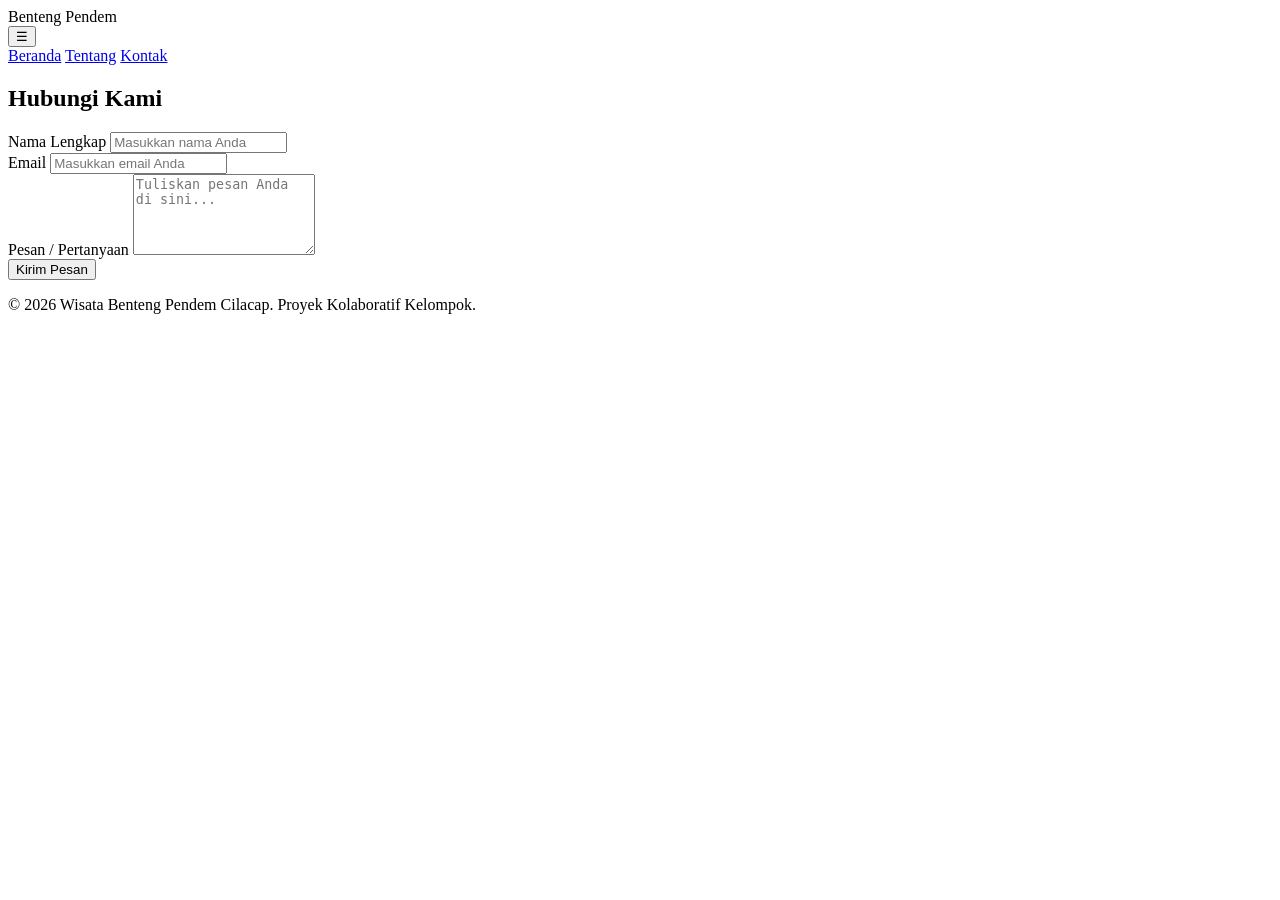
==== kontak.html @ 52fe5d6f "menambah fitur kontak" ====
<!DOCTYPE html>
<html lang="id">
<head>
  <meta charset="UTF-8">
  <meta name="viewport" content="width=device-width, initial-scale=1.0">
  <title>Wisata Benteng Pendem Cilacap - Kontak</title>
  <link rel="stylesheet" href="css/style.css">
</head>
<body>

  <!-- Navbar -->
  <header class="navbar">
    <div class="logo">Benteng Pendem</div>
    <button class="nav-toggle" id="navToggle" aria-label="Toggle navigation">
      ☰
    </button>
    <nav class="nav-links" id="navLinks">
      <a href="index.html">Beranda</a>
      <a href="tentang.html">Tentang</a>
      <a href="kontak.html" class="active">Kontak</a>
    </nav>
  </header>

  <main class="container">
    <section class="section">
      <h2 class="section-title">Hubungi Kami</h2>
      <div class="contact-wrapper">
        <form id="contactForm" class="contact-form">
          <div class="form-group">
            <label for="nama">Nama Lengkap</label>
            <input type="text" id="nama" name="nama" placeholder="Masukkan nama Anda" required>
          </div>
          <div class="form-group">
            <label for="email">Email</label>
            <input type="email" id="email" name="email" placeholder="Masukkan email Anda" required>
          </div>
          <div class="form-group">
            <label for="pesan">Pesan / Pertanyaan</label>
            <textarea id="pesan" name="pesan" rows="5" placeholder="Tuliskan pesan Anda di sini..." required></textarea>
          </div>
          <button type="submit" class="btn-primary">Kirim Pesan</button>
        </form>
        <div id="formNotification" class="notification hidden"></div>
      </div>
    </section>
  </main>

  <!-- Footer -->
  <footer class="footer">
    <p>&copy; 2026 Wisata Benteng Pendem Cilacap. Proyek Kolaboratif Kelompok.</p>
  </footer>

  <script src="js/script.js"></script>
</body>
</html>
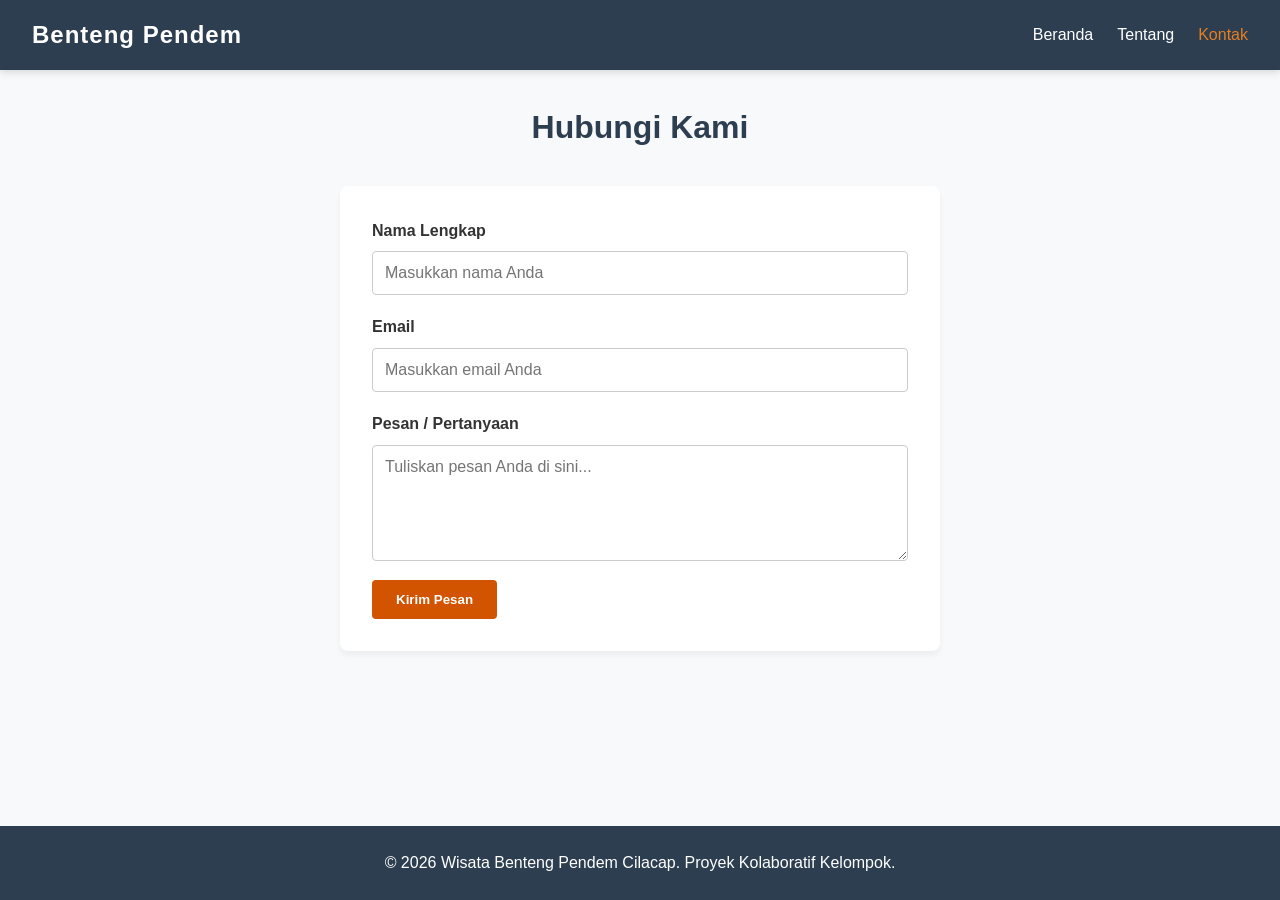
==== commit 02438958: "ubah style css dan js" ====
--- a/kontak.html
+++ b/kontak.html
@@ -4,7 +4,7 @@
   <meta charset="UTF-8">
   <meta name="viewport" content="width=device-width, initial-scale=1.0">
   <title>Wisata Benteng Pendem Cilacap - Kontak</title>
-  <link rel="stylesheet" href="css/style.css">
+  <link rel="stylesheet" href="style.css">
 </head>
 <body>
 
@@ -50,6 +50,6 @@
     <p>&copy; 2026 Wisata Benteng Pendem Cilacap. Proyek Kolaboratif Kelompok.</p>
   </footer>
 
-  <script src="js/script.js"></script>
+  <script src="script.js"></script>
 </body>
 </html>
--- a/style.css
+++ b/style.css
@@ -0,0 +1,236 @@
+/* Reset & Variabel */
+* {
+  margin: 0;
+  padding: 0;
+  box-sizing: border-box;
+  font-family: 'Segoe UI', Tahoma, Geneva, Verdana, sans-serif;
+}
+
+:root {
+  --primary-color: #2c3e50;
+  --secondary-color: #d35400;
+  --accent-color: #e67e22;
+  --bg-light: #f8f9fa;
+  --text-dark: #333333;
+  --white: #ffffff;
+}
+
+body {
+  background-color: var(--bg-light);
+  color: var(--text-dark);
+  line-height: 1.6;
+  display: flex;
+  flex-direction: column;
+  min-height: 100vh;
+}
+
+/* Navbar */
+.navbar {
+  background-color: var(--primary-color);
+  color: var(--white);
+  padding: 1rem 2rem;
+  display: flex;
+  justify-content: space-between;
+  align-items: center;
+  position: sticky;
+  top: 0;
+  z-index: 1000;
+  box-shadow: 0 2px 8px rgba(0,0,0,0.15);
+}
+
+.logo {
+  font-size: 1.5rem;
+  font-weight: bold;
+  letter-spacing: 1px;
+}
+
+.nav-links {
+  display: flex;
+  gap: 1.5rem;
+}
+
+.nav-links a {
+  color: var(--white);
+  text-decoration: none;
+  font-weight: 500;
+  transition: color 0.3s;
+}
+
+.nav-links a:hover,
+.nav-links a.active {
+  color: var(--accent-color);
+}
+
+.nav-toggle {
+  display: none;
+  background: none;
+  border: none;
+  color: var(--white);
+  font-size: 1.8rem;
+  cursor: pointer;
+}
+
+/* Hero Section */
+.hero {
+  background: linear-gradient(rgba(0,0,0,0.6), rgba(0,0,0,0.6)), #555;
+  background-size: cover;
+  background-position: center;
+  color: var(--white);
+  text-align: center;
+  padding: 6rem 1rem;
+}
+
+.hero-content h1 {
+  font-size: 2.5rem;
+  margin-bottom: 1rem;
+}
+
+.hero-content p {
+  font-size: 1.2rem;
+  margin-bottom: 2rem;
+}
+
+/* Buttons */
+.btn-primary {
+  display: inline-block;
+  background-color: var(--secondary-color);
+  color: var(--white);
+  padding: 0.75rem 1.5rem;
+  border: none;
+  border-radius: 4px;
+  text-decoration: none;
+  font-weight: bold;
+  cursor: pointer;
+  transition: background-color 0.3s;
+}
+
+.btn-primary:hover {
+  background-color: var(--accent-color);
+}
+
+/* Layout Container */
+.container {
+  width: 90%;
+  max-width: 1100px;
+  margin: 2rem auto;
+  flex: 1;
+}
+
+.section-title {
+  text-align: center;
+  margin-bottom: 2rem;
+  font-size: 2rem;
+  color: var(--primary-color);
+}
+
+/* Card Grid */
+.cards-grid {
+  display: grid;
+  grid-template-columns: repeat(auto-fit, minmax(280px, 1fr));
+  gap: 2rem;
+}
+
+.card {
+  background-color: var(--white);
+  padding: 2rem;
+  border-radius: 8px;
+  box-shadow: 0 4px 6px rgba(0,0,0,0.05);
+  text-align: center;
+  transition: transform 0.3s;
+}
+
+.card:hover {
+  transform: translateY(-5px);
+}
+
+.card-icon, .gallery-placeholder {
+  font-size: 3rem;
+  margin-bottom: 1rem;
+}
+
+.info-list {
+  margin-top: 1rem;
+  list-style: none;
+}
+
+.info-list li {
+  margin-bottom: 0.5rem;
+}
+
+/* Form Kontak */
+.contact-wrapper {
+  max-width: 600px;
+  margin: 0 auto;
+  background: var(--white);
+  padding: 2rem;
+  border-radius: 8px;
+  box-shadow: 0 4px 6px rgba(0,0,0,0.05);
+}
+
+.form-group {
+  margin-bottom: 1.2rem;
+  display: flex;
+  flex-direction: column;
+}
+
+.form-group label {
+  margin-bottom: 0.5rem;
+  font-weight: 600;
+}
+
+.form-group input,
+.form-group textarea {
+  padding: 0.75rem;
+  border: 1px solid #ccc;
+  border-radius: 4px;
+  font-size: 1rem;
+}
+
+.notification {
+  margin-top: 1rem;
+  padding: 1rem;
+  border-radius: 4px;
+  background-color: #d4edda;
+  color: #155724;
+  text-align: center;
+}
+
+.hidden {
+  display: none;
+}
+
+/* Footer */
+.footer {
+  background-color: var(--primary-color);
+  color: var(--white);
+  text-align: center;
+  padding: 1.5rem;
+  margin-top: auto;
+}
+
+/* Responsive Styles */
+@media (max-width: 768px) {
+  .nav-toggle {
+    display: block;
+  }
+
+  .nav-links {
+    display: none;
+    flex-direction: column;
+    position: absolute;
+    top: 100%;
+    left: 0;
+    width: 100%;
+    background-color: var(--primary-color);
+    padding: 1rem 0;
+    text-align: center;
+  }
+
+  .nav-links.show {
+    display: flex;
+  }
+
+  .hero-content h1 {
+    font-size: 1.8rem;
+  }
+}
